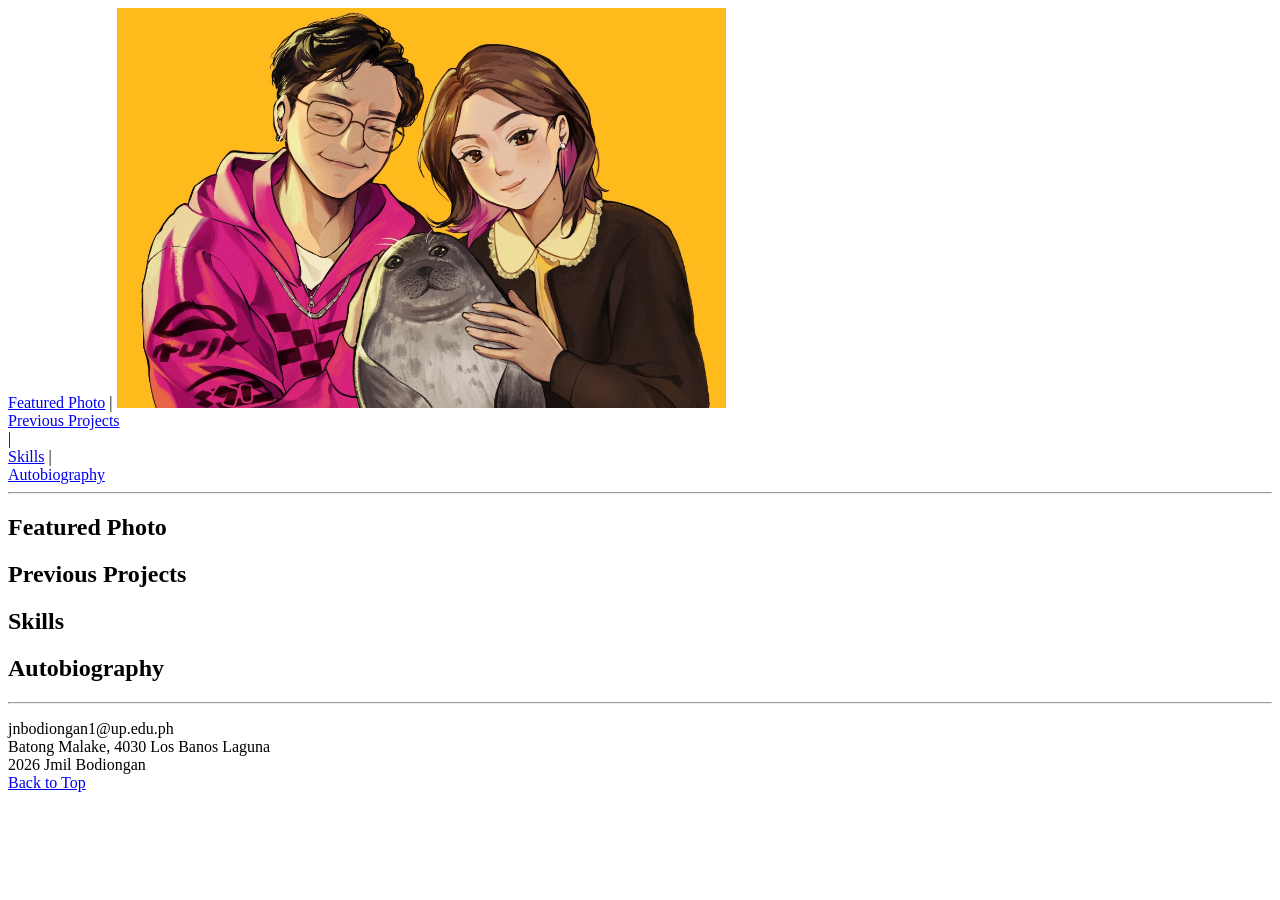
==== index.html @ 53131647 "background and feat photo" ====
<!DOCTYPE html>

<html>
  <head>
   <title> Web Portfolio </title>
   <link rel="stylesheet" type="text/css" href"portfolio.css" />
   
   </head>
   
   <body id="top">
    <nav>
    <div class="nav_bar" >
        <div class="flex-item" style="flex: 1">
            <a href="#feat-photo">Featured Photo</a> |
            <img src="feat_photo.png" alt"my girl and I with Jobert", width "300", height="400">
        </div>
        <div class="flex-item" style="flex: 1">
            <a href="#prev-projs">Previous Projects</a>
        </div> 
    |   <div class="flex-item" style="flex: 1">
            <a href="#skills">Skills</a> |
        </div>
        <div class="flex-item" style="flex: 1">
            <a href="#autobio">Autobiography</a>
        </div>
    </div>
    </nav>
    <hr>
    
    <div class="sections">
      <section id="feat-photo">
        <h2>Featured Photo</h2>
      </section>
      
      <section id="prev-projs">
        <h2>Previous Projects</h2>
      </section>
      
      <section id="skills">
        <h2>Skills</h2>
      </section>
      
      <section id="autobio">
        <h2>Autobiography</h2>
      </section>
      <hr>
    </div>
    
    <footer>
      <p>jnbodiongan1@up.edu.ph<br>
      Batong Malake, 4030 Los Banos Laguna<br>
      2026 Jmil Bodiongan<br>
      <a href=#top">Back to Top</a></p>
    </footer>
    
   <body>
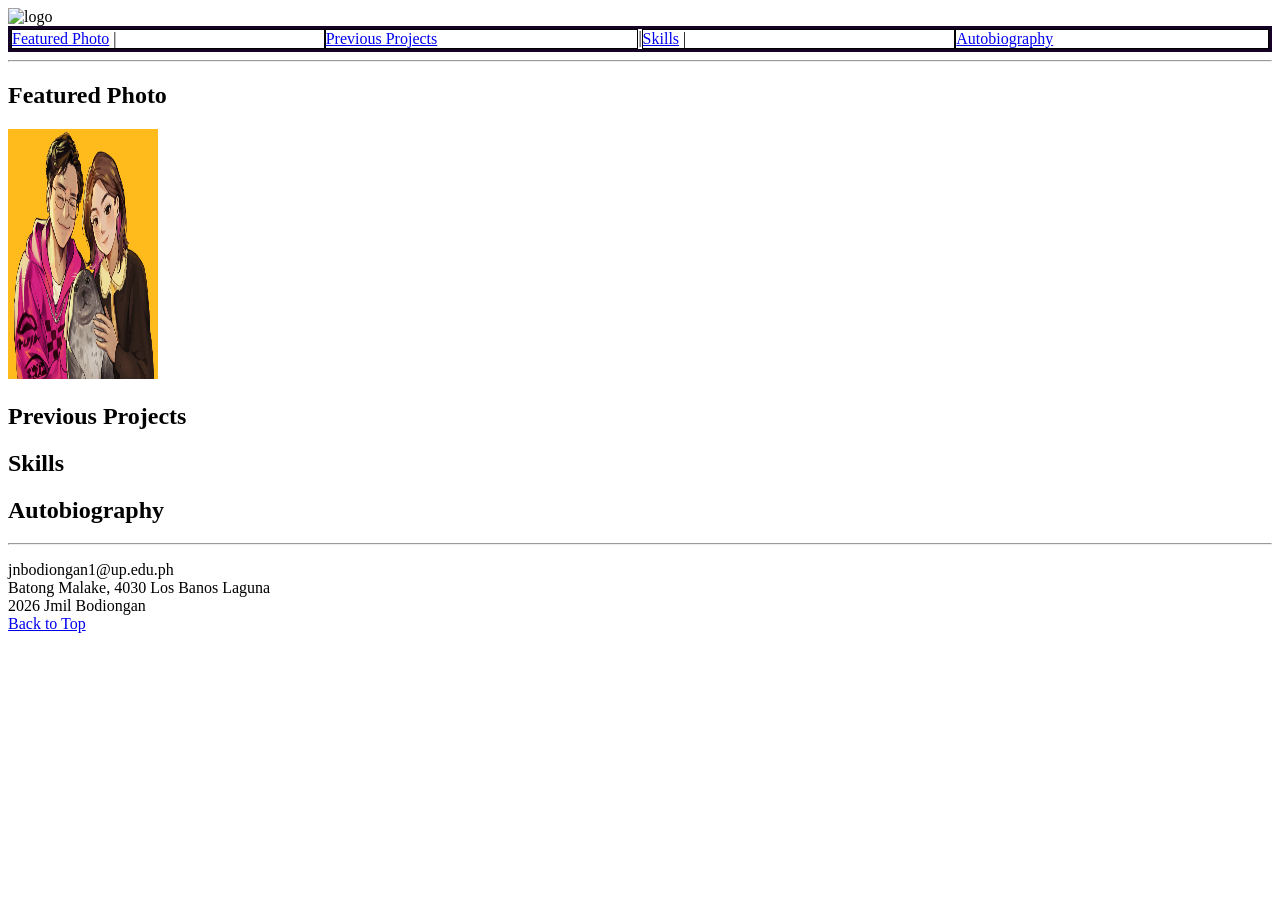
==== commit ed6a1d94: "fix 1" ====
--- a/index.html
+++ b/index.html
@@ -3,25 +3,27 @@
 <html>
   <head>
    <title> Web Portfolio </title>
-   <link rel="stylesheet" type="text/css" href"portfolio.css" />
+   <link rel="stylesheet" type="text/css" href="portfolio.css" />
    
    </head>
    
    <body id="top">
     <nav>
-    <div class="nav_bar" >
-        <div class="flex-item" style="flex: 1">
-            <a href="#feat-photo">Featured Photo</a> |
-            <img src="feat_photo.png" alt"my girl and I with Jobert", width "300", height="400">
-        </div>
-        <div class="flex-item" style="flex: 1">
-            <a href="#prev-projs">Previous Projects</a>
-        </div> 
-    |   <div class="flex-item" style="flex: 1">
-            <a href="#skills">Skills</a> |
-        </div>
-        <div class="flex-item" style="flex: 1">
-            <a href="#autobio">Autobiography</a>
+    <div class="nav_wrap" >
+        <img src=deltarune_logo.png" alt="logo" class="nav_logo">
+        <div class="nav_bar">
+          <div class="flex-item" style="flex: 1">
+              <a href="#feat-photo">Featured Photo</a> |
+          </div>
+          <div class="flex-item" style="flex: 1">
+              <a href="#prev-projs">Previous Projects</a>
+          </div> 
+      |   <div class="flex-item" style="flex: 1">
+              <a href="#skills">Skills</a> |
+          </div>
+          <div class="flex-item" style="flex: 1">
+              <a href="#autobio">Autobiography</a>
+          </div>
         </div>
     </div>
     </nav>
@@ -30,6 +32,7 @@
     <div class="sections">
       <section id="feat-photo">
         <h2>Featured Photo</h2>
+        <img src="feat_photo.png" alt="my girl and I with Jobert" width="150" height="250">
       </section>
       
       <section id="prev-projs">
@@ -50,7 +53,8 @@
       <p>jnbodiongan1@up.edu.ph<br>
       Batong Malake, 4030 Los Banos Laguna<br>
       2026 Jmil Bodiongan<br>
-      <a href=#top">Back to Top</a></p>
+      <a href="#top">Back to Top</a></p>
     </footer>
     
    <body>
+</html>
--- a/portfolio.css
+++ b/portfolio.css
@@ -0,0 +1,35 @@
+.flex-item {
+    border-style: solid;
+    border-width: 1px;
+    border-color: black;
+}
+
+.top {
+    background-color: black ;
+    background-image: url('titan_fountain.gif'), url('titan_fountain.gif');
+    background-position: left center, right center;
+    background-repeat: no-repeat, no-repeat;
+    background-attachment: fixed, fixed;
+
+}
+
+.nav_bar {
+    display: flex;
+    flex-direction: row;
+    border-style: solid;
+    border-width: 3px;
+    border-color: #140126;
+    flex-direction: row;
+}
+
+.sections-div {
+    text-align: center;
+}
+
+.flex-container {
+    display: flex;
+    border-style: solid;
+    border-width: 3px;
+    border-color: #140126;
+    flex-direction: row;
+}
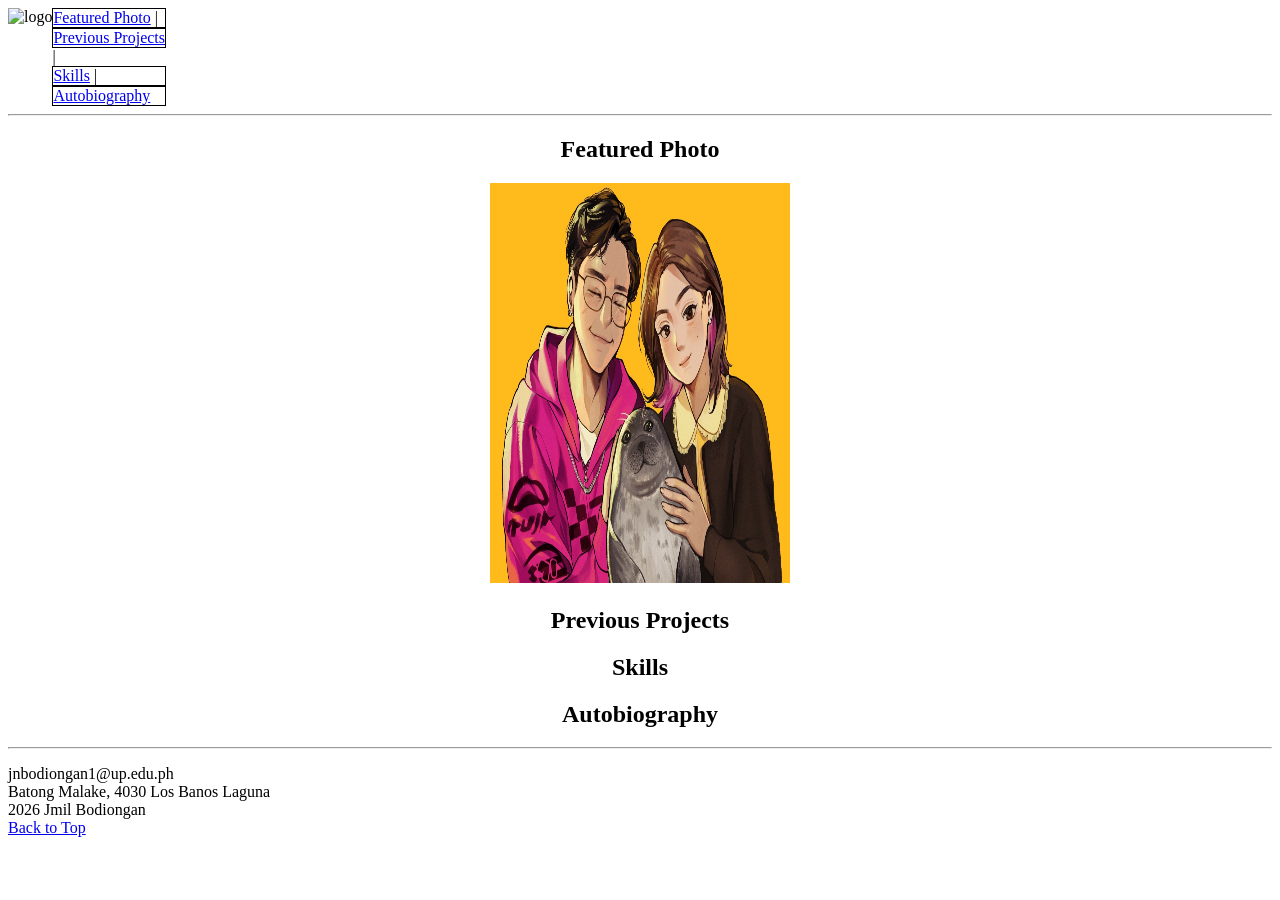
==== commit b569e30c: "css fix 1" ====
--- a/index.html
+++ b/index.html
@@ -32,7 +32,7 @@
     <div class="sections">
       <section id="feat-photo">
         <h2>Featured Photo</h2>
-        <img src="feat_photo.png" alt="my girl and I with Jobert" width="150" height="250">
+        <img src="feat_photo.png" alt="my girl and I with Jobert" width="300" height="400">
       </section>
       
       <section id="prev-projs">
--- a/portfolio.css
+++ b/portfolio.css
@@ -13,16 +13,12 @@
 
 }
 
-.nav_bar {
+.nav_wrap {
     display: flex;
-    flex-direction: row;
-    border-style: solid;
-    border-width: 3px;
-    border-color: #140126;
     flex-direction: row;
 }
 
-.sections-div {
+.sections {
     text-align: center;
 }
 
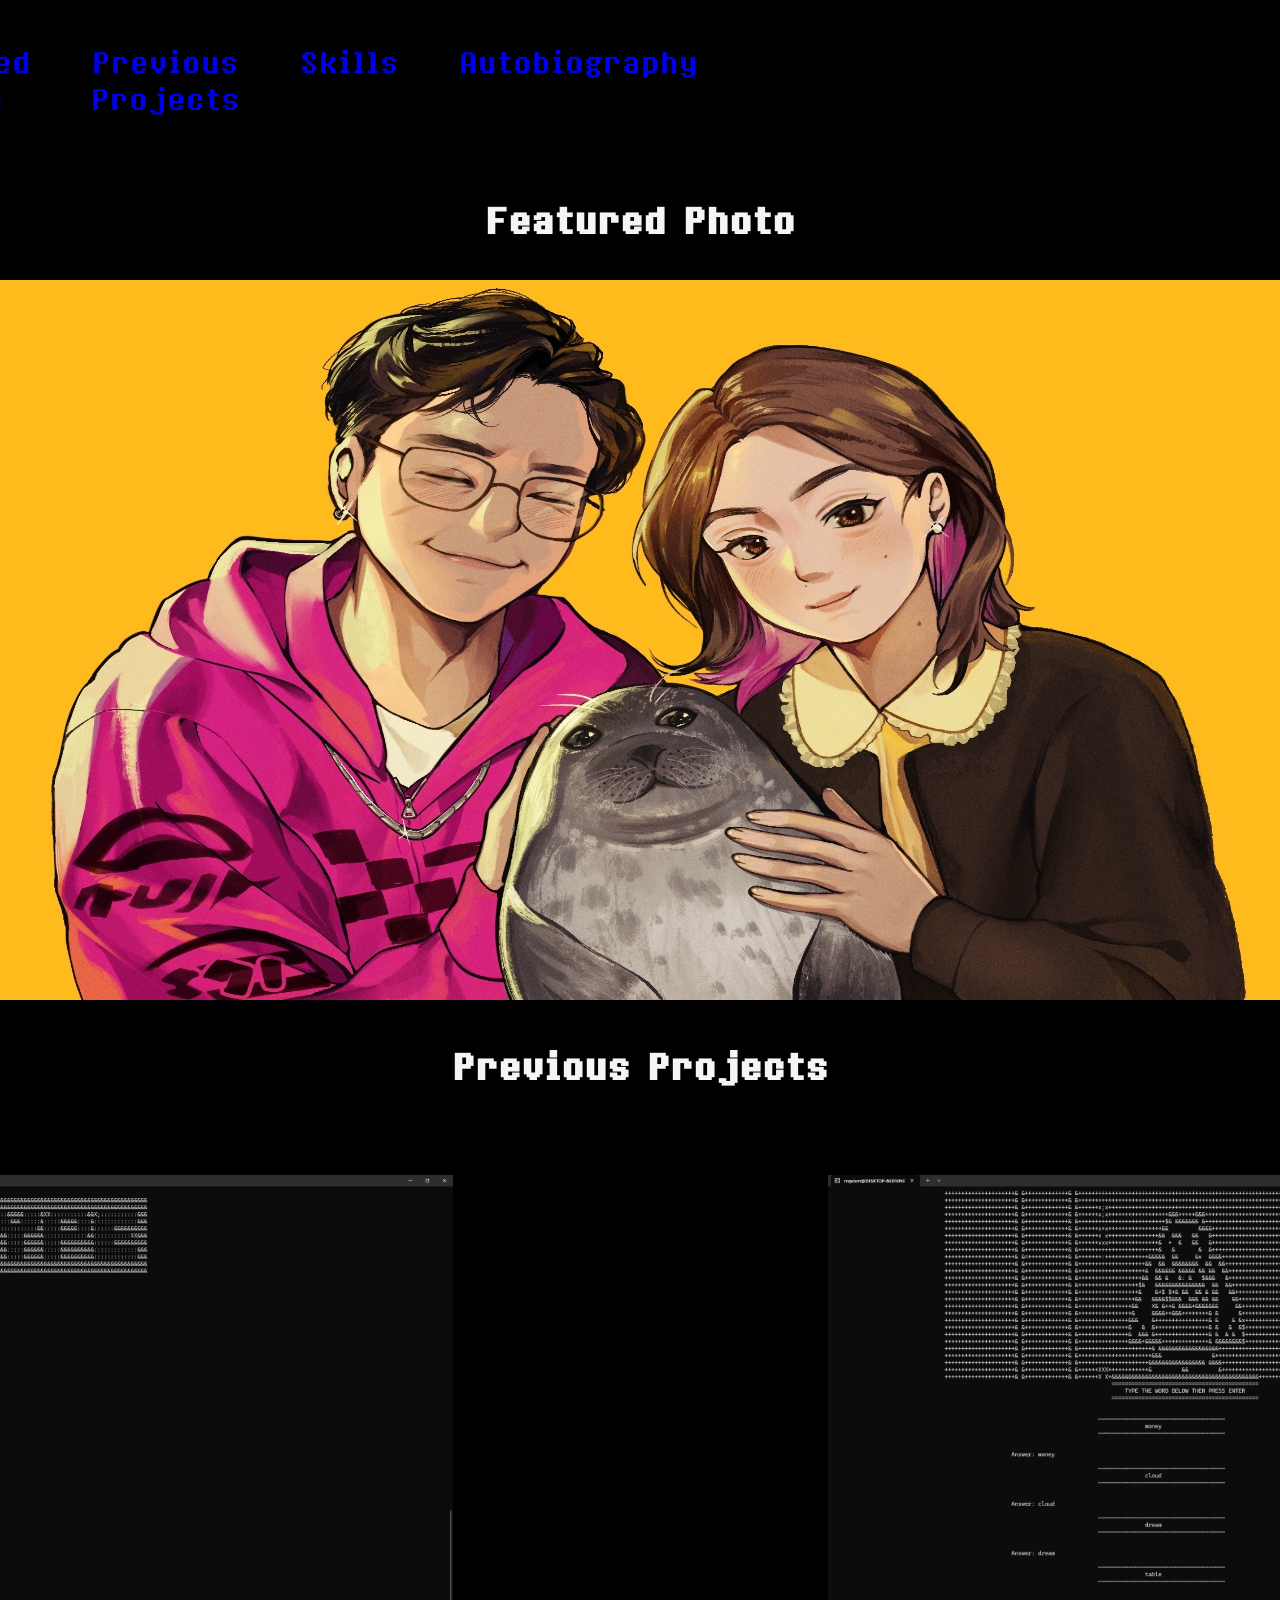
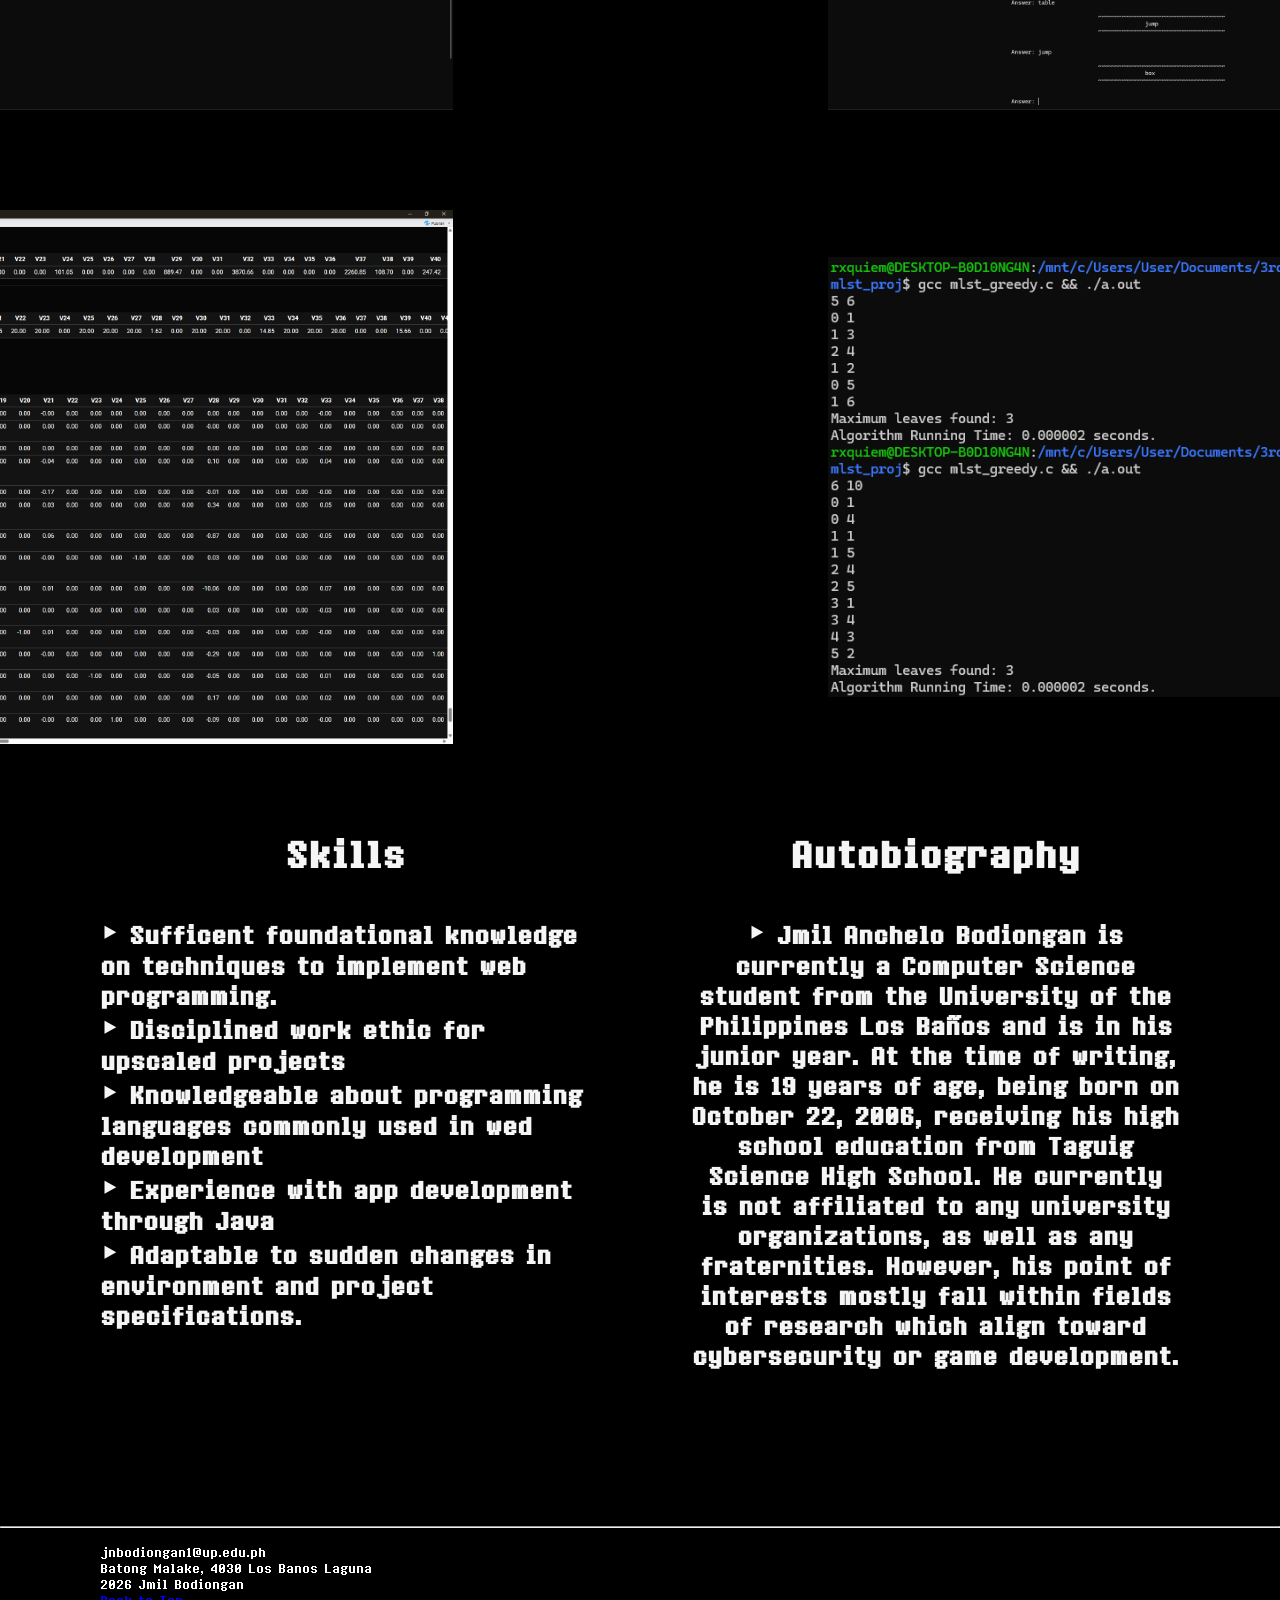
==== commit 857cfeed: "complete build" ====
--- a/index.html
+++ b/index.html
@@ -10,16 +10,16 @@
    <body id="top">
     <nav>
     <div class="nav_wrap" >
-        <img src=deltarune_logo.png" alt="logo" class="nav_logo">
-        <div class="nav_bar">
+        <img id="logo" src="deltarune_logo.png" alt="logo" class="nav_logo" width="100" height="100">
+        <div class="nav_bar" style="flex: 1">
           <div class="flex-item" style="flex: 1">
-              <a href="#feat-photo">Featured Photo</a> |
+              <a href="#feat-photo" alt="Jobmart">Featured Photo</a> 
           </div>
           <div class="flex-item" style="flex: 1">
               <a href="#prev-projs">Previous Projects</a>
           </div> 
-      |   <div class="flex-item" style="flex: 1">
-              <a href="#skills">Skills</a> |
+          <div class="flex-item" style="flex: 1">
+              <a href="#skills">Skills</a> 
           </div>
           <div class="flex-item" style="flex: 1">
               <a href="#autobio">Autobiography</a>
@@ -27,24 +27,43 @@
         </div>
     </div>
     </nav>
-    <hr>
     
     <div class="sections">
       <section id="feat-photo">
         <h2>Featured Photo</h2>
-        <img src="feat_photo.png" alt="my girl and I with Jobert" width="300" height="400">
+        <img src="feat_photo.png" width="1280" height="720">
       </section>
       
       <section id="prev-projs">
         <h2>Previous Projects</h2>
+        <div class="projects-combo1">
+          <img id="proj1" src="typing_game1.png" alt="proj1">
+          <img id="proj2" src="typing_game2.png" alt="proj2">
+        </div>
+        <div class="projects-combo2">
+          <img id="proj3" src="simplex.png" alt="proj3">
+          <img id="proj4" src="mlst.png" alt="proj4">
+        </div>
       </section>
       
-      <section id="skills">
-        <h2>Skills</h2>
-      </section>
-      
-      <section id="autobio">
-        <h2>Autobiography</h2>
+      <section class="section-combo">
+        <section id="skills" style="flex: 1">
+          <h2 id="skill_title">Skills</h2>
+          <h4>
+          ‣ Sufficent foundational knowledge on techniques to implement web programming. <br> 
+          ‣ Disciplined work ethic for upscaled projects <br> 
+          ‣ Knowledgeable about programming languages commonly used in wed development <br> 
+          ‣ Experience with app development through Java <br>
+          ‣ Adaptable to sudden changes in environment and project specifications. 
+          </h4>
+        </section>
+        
+        <section id="autobio" style="flex: 1">
+          <h2>Autobiography</h2>
+          <h4>
+          ‣ Jmil Anchelo Bodiongan is currently a Computer Science student from the University of the Philippines Los Baños and is in his junior year. At the time of writing, he is 19 years of age, being born on October 22, 2006, receiving his high school education from Taguig Science High School. He currently is not affiliated to any university organizations, as well as any fraternities. However, his point of interests mostly fall within fields of research which align toward cybersecurity or game development.
+          </h4>
+        </section>
       </section>
       <hr>
     </div>
@@ -53,7 +72,7 @@
       <p>jnbodiongan1@up.edu.ph<br>
       Batong Malake, 4030 Los Banos Laguna<br>
       2026 Jmil Bodiongan<br>
-      <a href="#top">Back to Top</a></p>
+      <a id="btt" href="#top">Back to Top</a></p>
     </footer>
     
    <body>
--- a/portfolio.css
+++ b/portfolio.css
@@ -1,31 +1,130 @@
-.flex-item {
-    border-style: solid;
-    border-width: 1px;
-    border-color: black;
-}
-
-.top {
+body {
     background-color: black ;
-    background-image: url('titan_fountain.gif'), url('titan_fountain.gif');
-    background-position: left center, right center;
+    background-image: url('background.webp');
+    background-size: 100%;
+    background-position: center top;
     background-repeat: no-repeat, no-repeat;
     background-attachment: fixed, fixed;
+    color: white;
+    margin: 0;
+    font-family: 'deltafont';
 
 }
 
+@font-face{
+    font-family: 'deltafont';
+    src: url('8bitoperator.otf') format('opentype');
+}
+
+#btt:visited {
+    color: blueviolet;
+}
+
+a {
+    text-decoration: none;
+}
+
+a:hover {
+    color: white;
+}
+
+#logo {
+    padding-left: 200px;
+}
+
 .nav_wrap {
+    background-color: black;
     display: flex;
     flex-direction: row;
+    align-items: center;
+    justify-content: center;
+    gap: 100px;
+    padding-right: 1100px;
+    padding-top: 30px;
+    padding-bottom: 30px;
+    font-size: 37px;
+    color: white;
+}
+
+.nav_bar {
+    text-align: center;
+    display: flex;
+    flex-direction: row;
+    gap: 60px;
+    font-family: 'deltafont';
 }
 
 .sections {
     text-align: center;
+    font-size: 30px;
+    color: whitesmoke;
 }
 
-.flex-container {
+.section-combo {
     display: flex;
-    border-style: solid;
-    border-width: 3px;
-    border-color: #140126;
     flex-direction: row;
+    align-items: flex-start;
+    justify-content: space-between;
+    gap: 100px;
+    padding: 50px 100px 100px 100px;
 }
+
+.projects-combo1 {
+    display: flex;
+    flex-direction: row;
+    justify-content: center;
+    align-items: center;
+    gap: 375px;
+    padding-top: 50px;
+    padding-bottom: 100px;
+}
+
+.projects-combo2 {
+    display: flex;
+    flex-direction: row;
+    justify-content: center;
+    align-items: center;
+    gap: 375px;
+}
+
+
+#auto_title {
+    text-align: center;
+}
+
+#auto {
+    text-align: left;
+}
+
+#skill_title {
+    text-align: center;
+}
+
+#skills {
+    text-align: left;
+    margin-right: auto;
+}
+
+#proj1 {
+    width: 950px;
+    height: auto;
+}
+
+#proj2 {
+    width: 950px;
+    height: auto;
+}
+
+#proj3 {
+    width: 950px;
+    height: auto;
+}
+
+#proj4 {
+    width: 950px;
+    height: auto;
+}
+
+footer {
+    padding-left: 100px;
+}
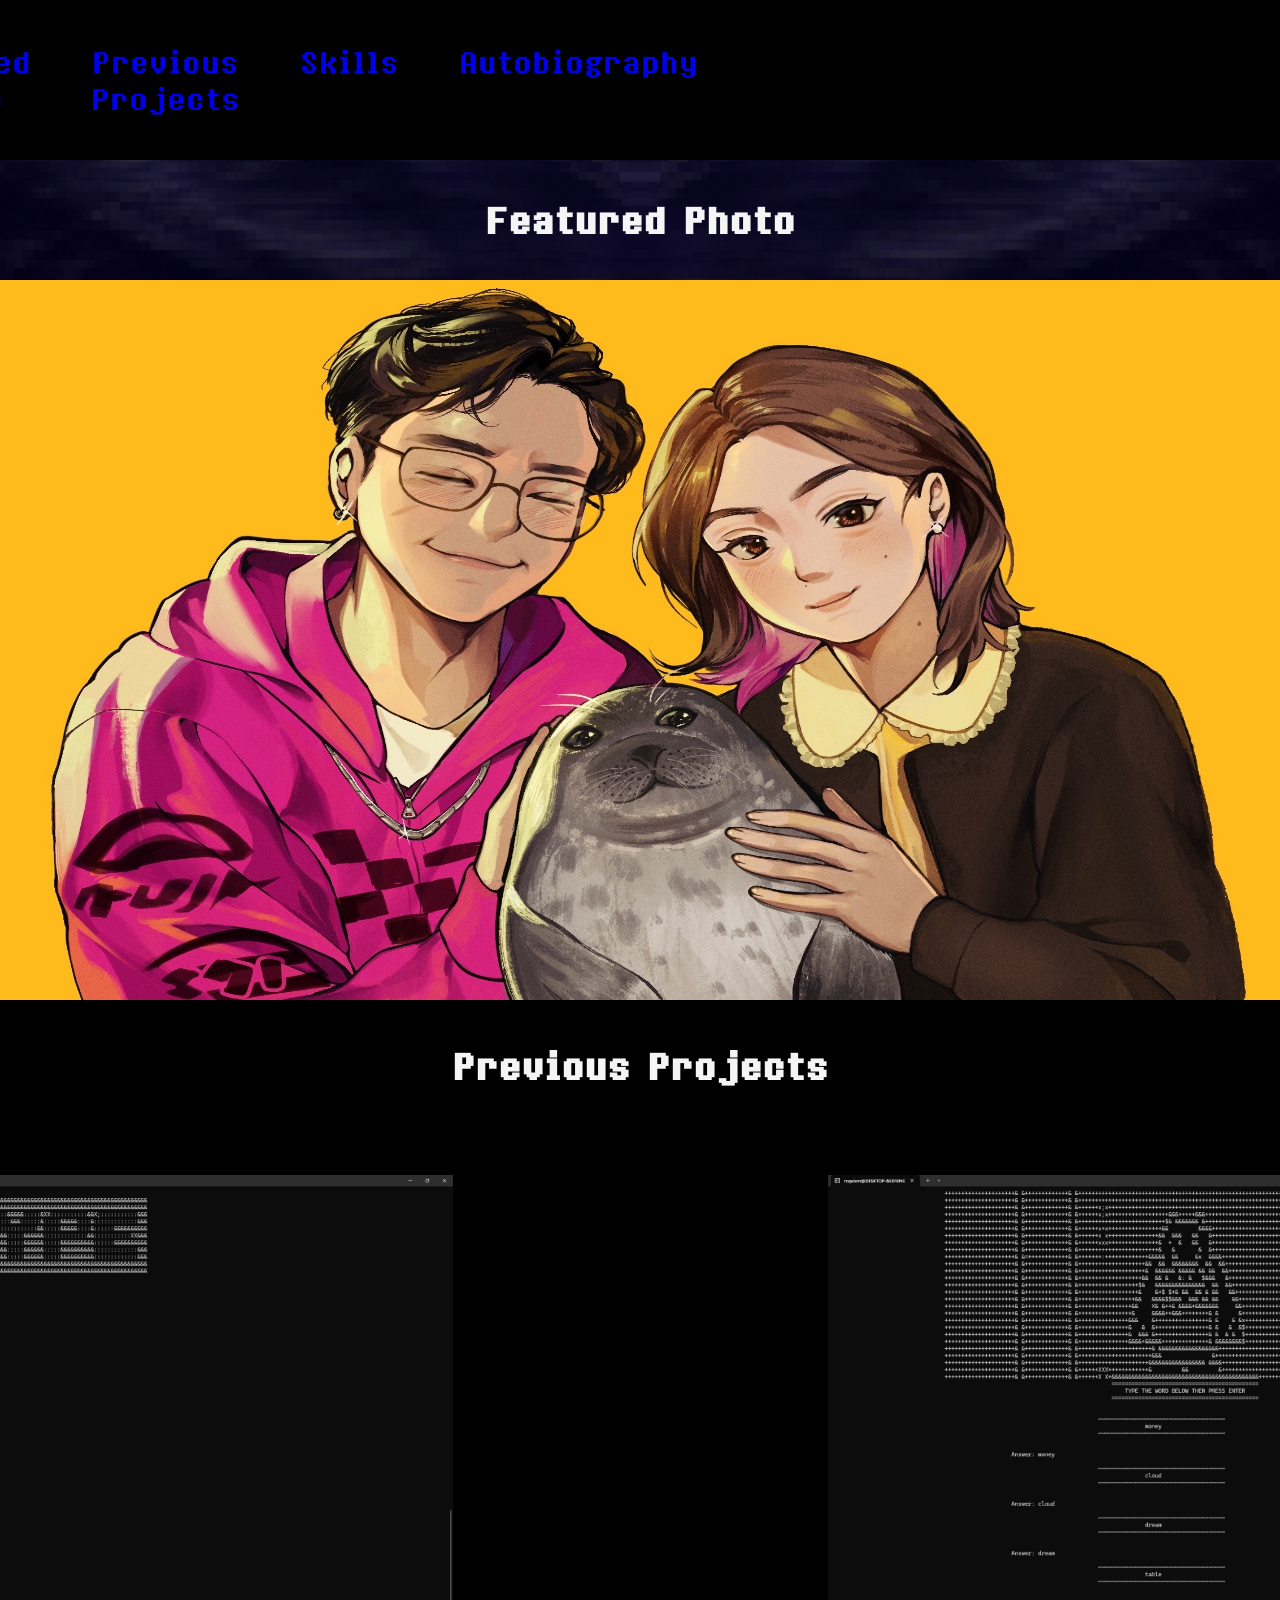
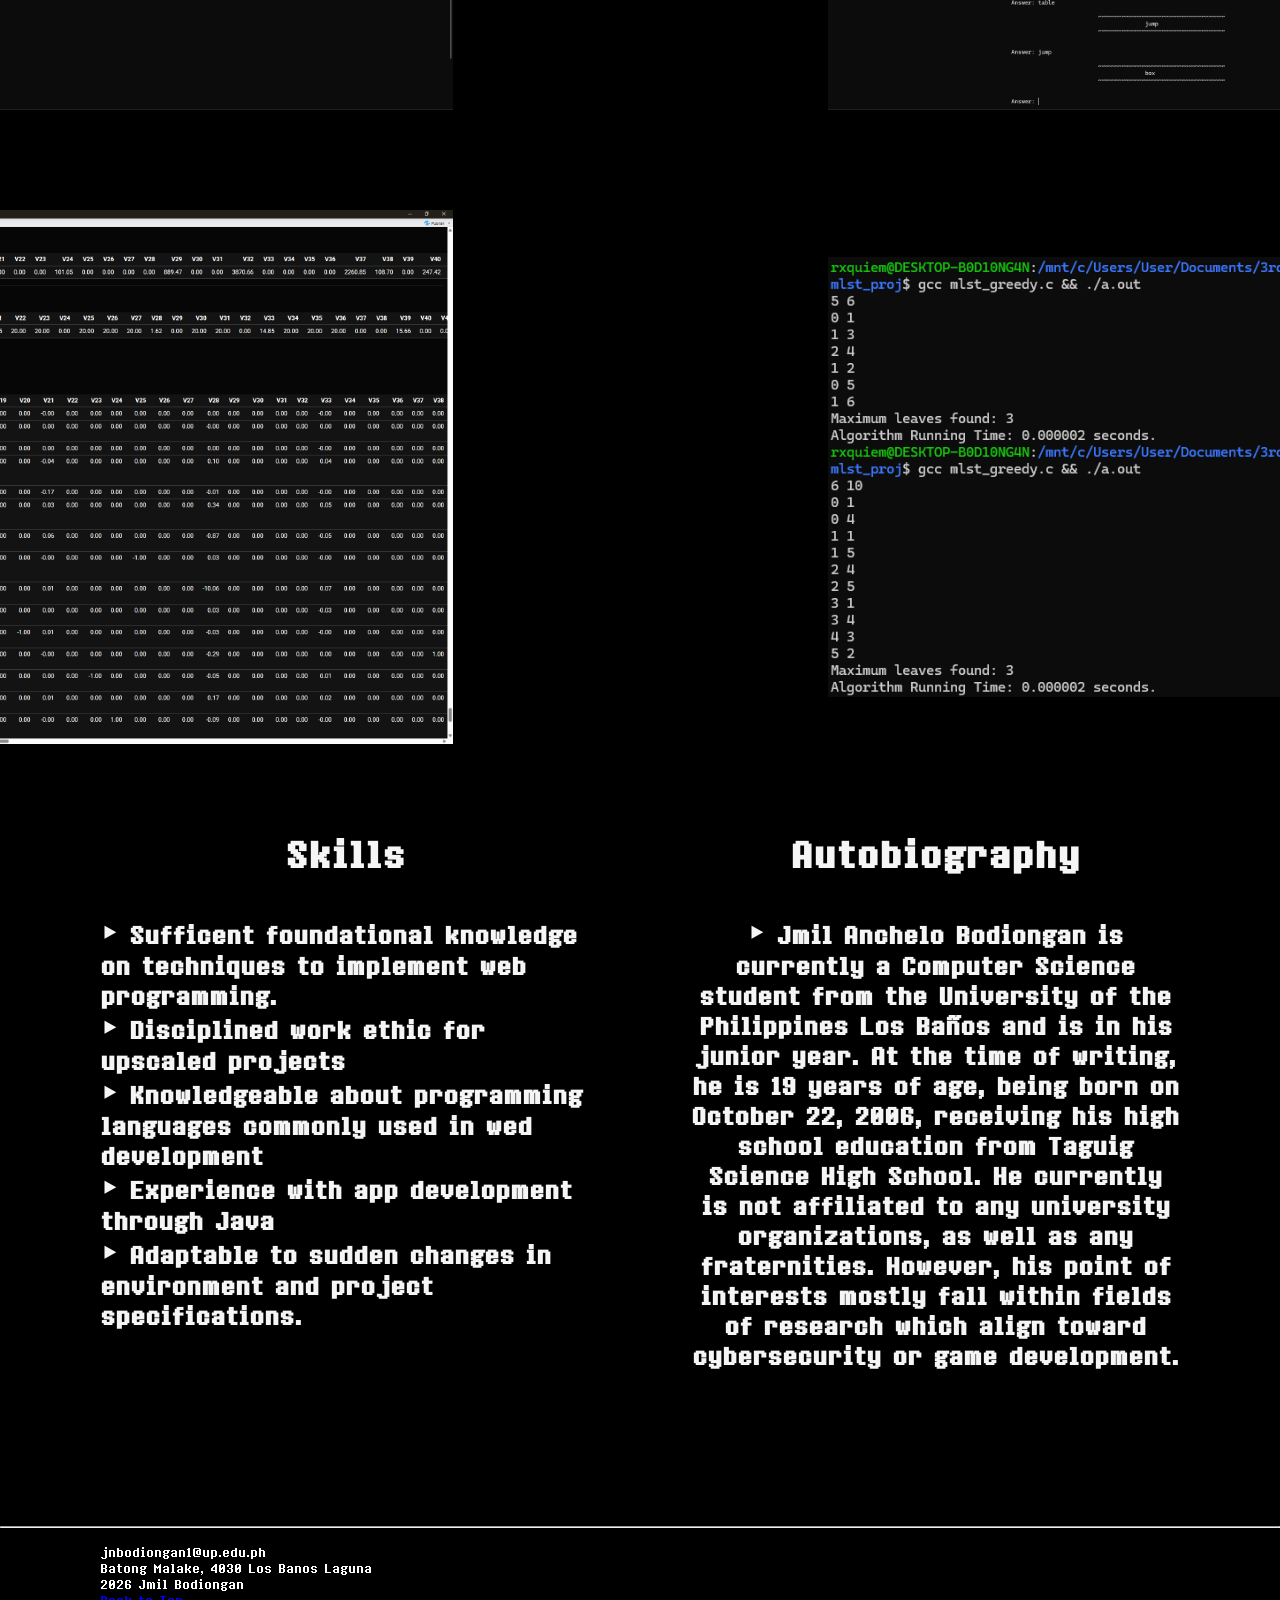
==== commit 76ad947f: "Add files via upload" ====
--- a/index.html
+++ b/index.html
@@ -7,7 +7,7 @@
    
    </head>
    
-   <body id="top">
+   <body id="top" src="background.webp">
     <nav>
     <div class="nav_wrap" >
         <img id="logo" src="deltarune_logo.png" alt="logo" class="nav_logo" width="100" height="100">
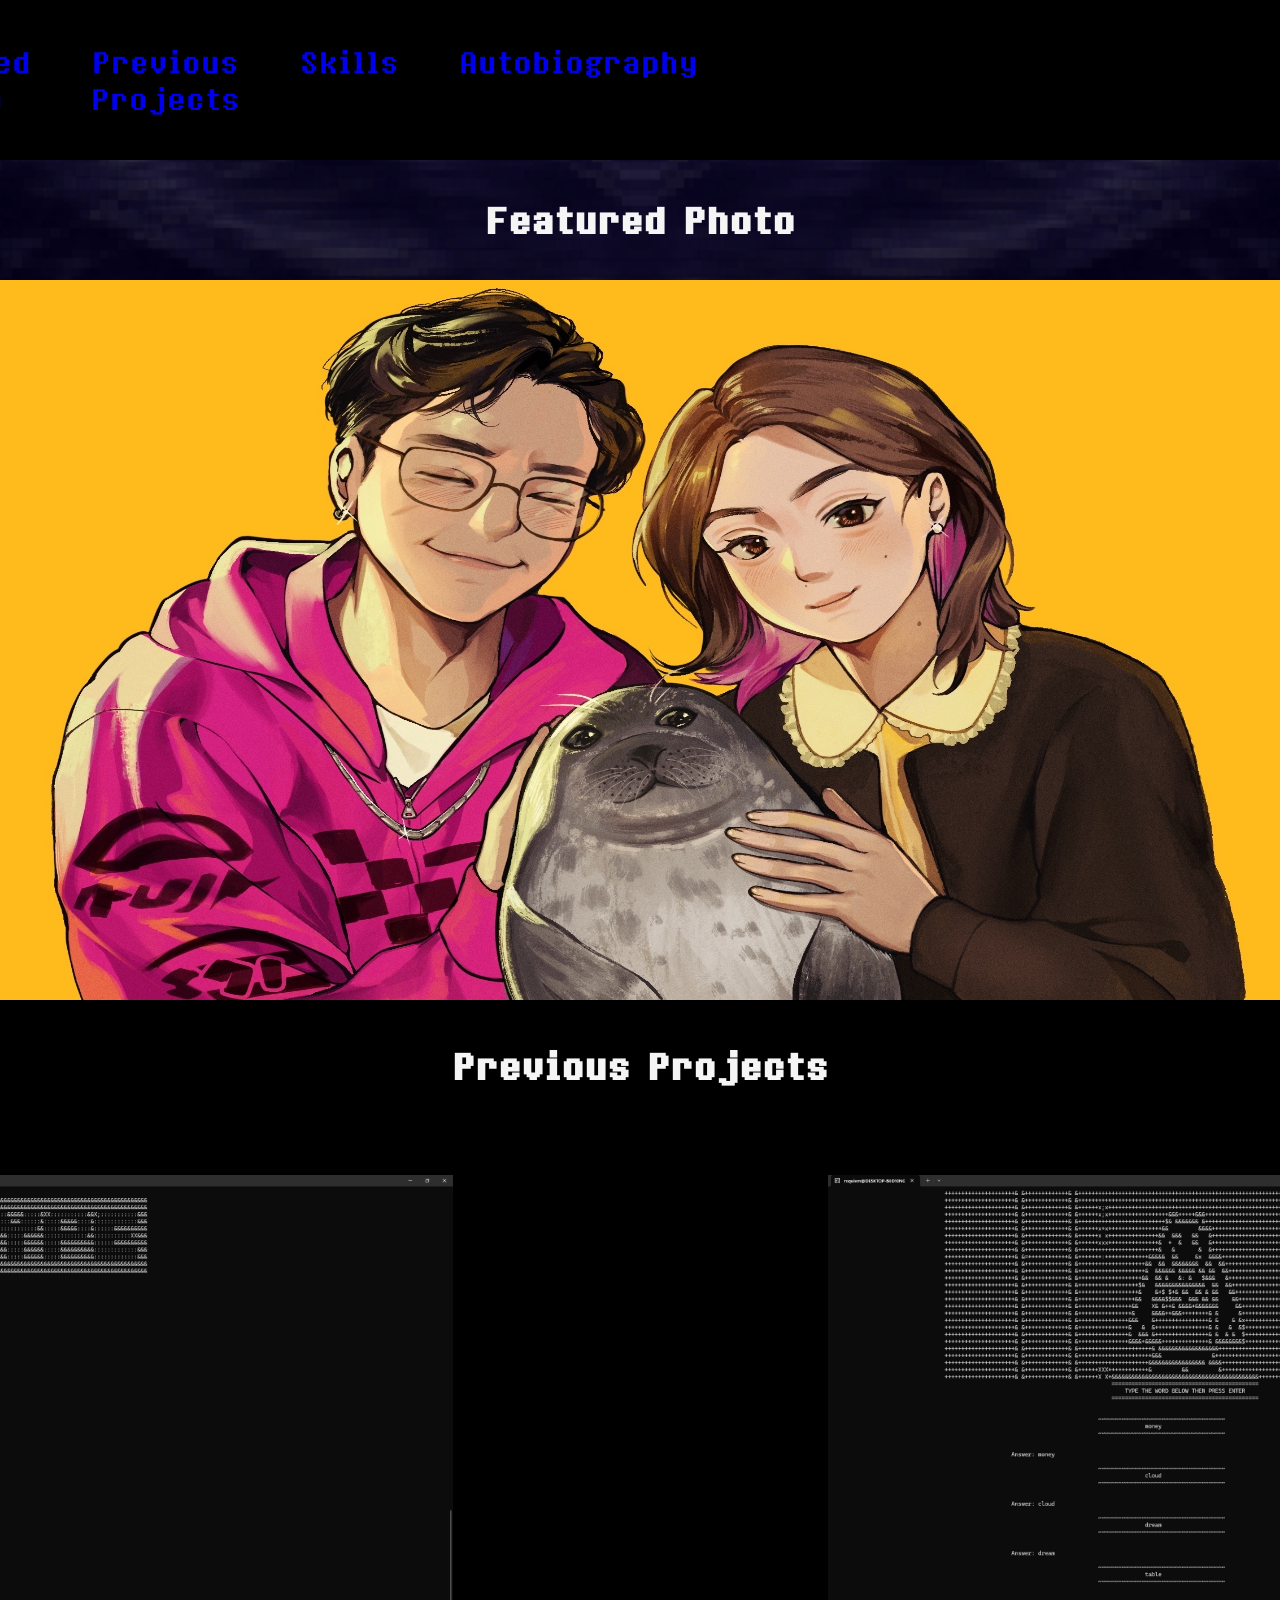
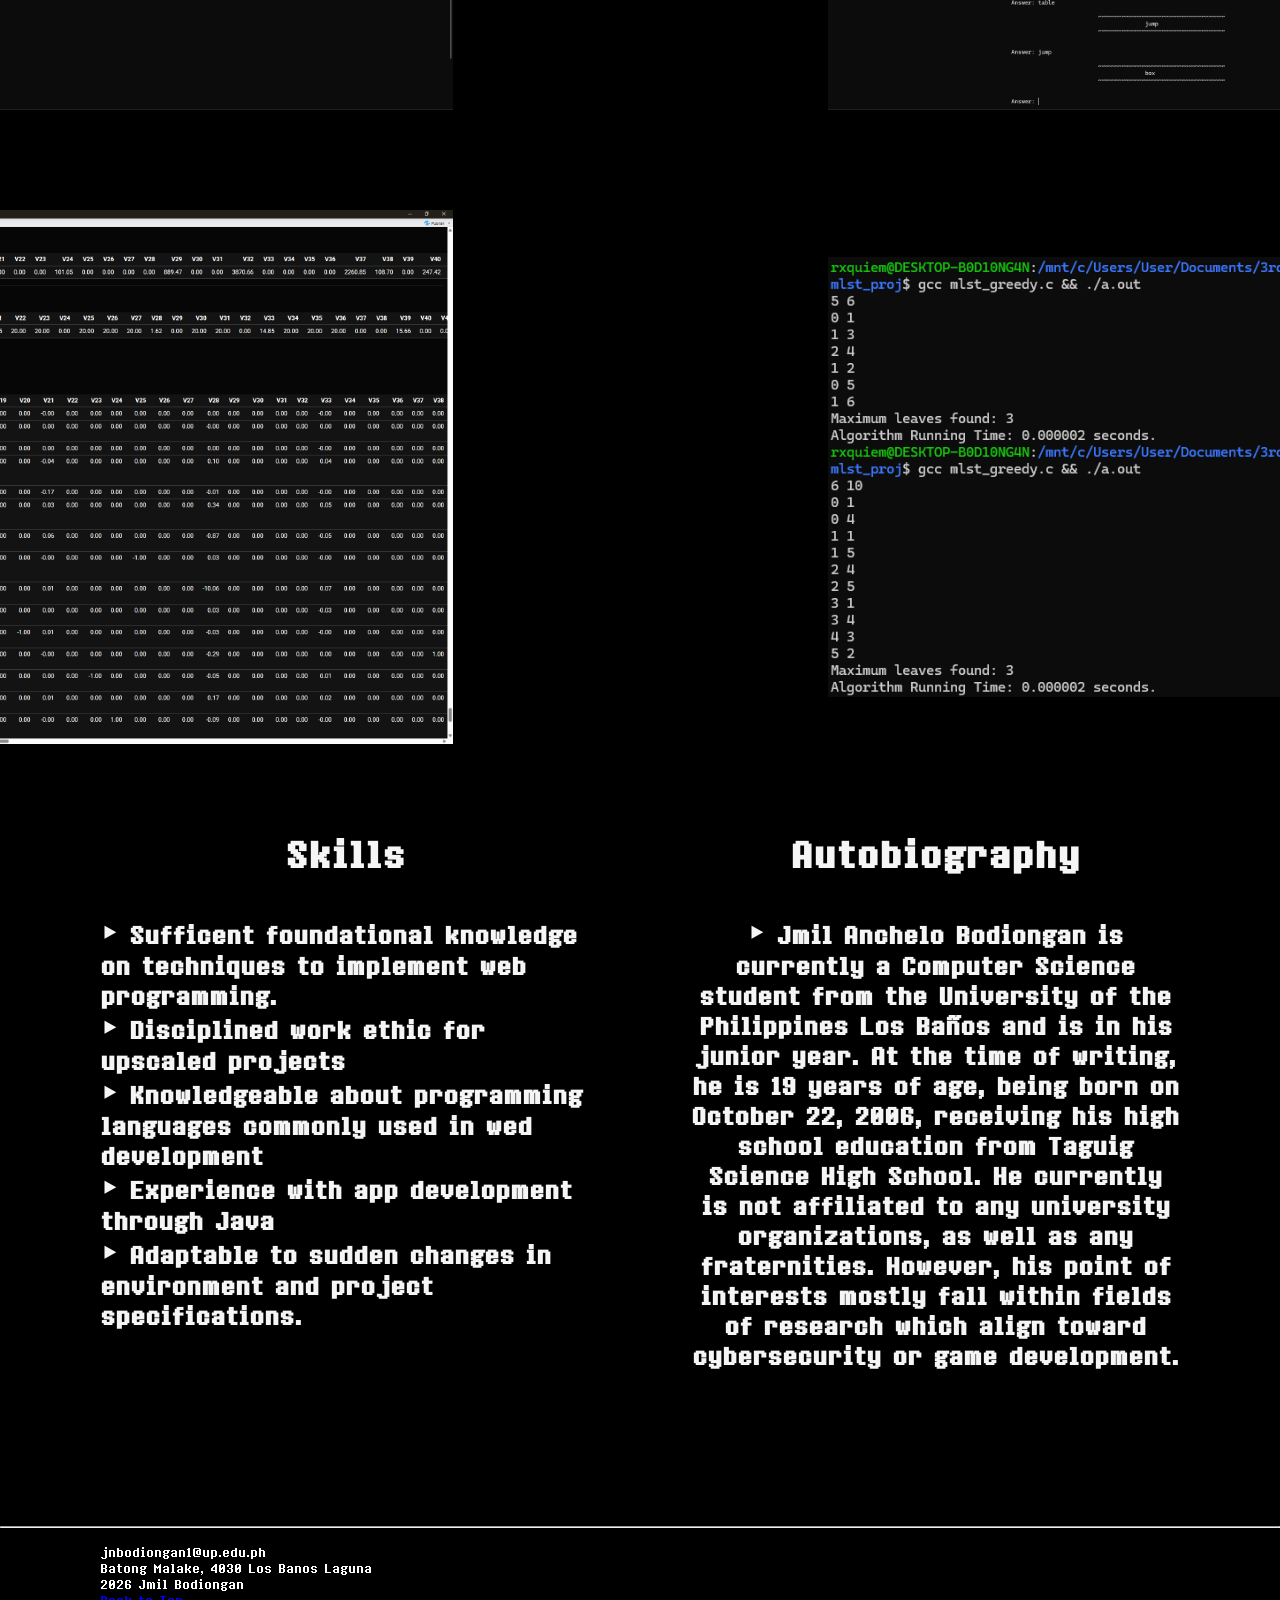
==== commit bf10be8a: "Add files via upload" ====
--- a/index.html
+++ b/index.html
@@ -7,7 +7,7 @@
    
    </head>
    
-   <body id="top" src="background.webp">
+   <body id="top">
     <nav>
     <div class="nav_wrap" >
         <img id="logo" src="deltarune_logo.png" alt="logo" class="nav_logo" width="100" height="100">
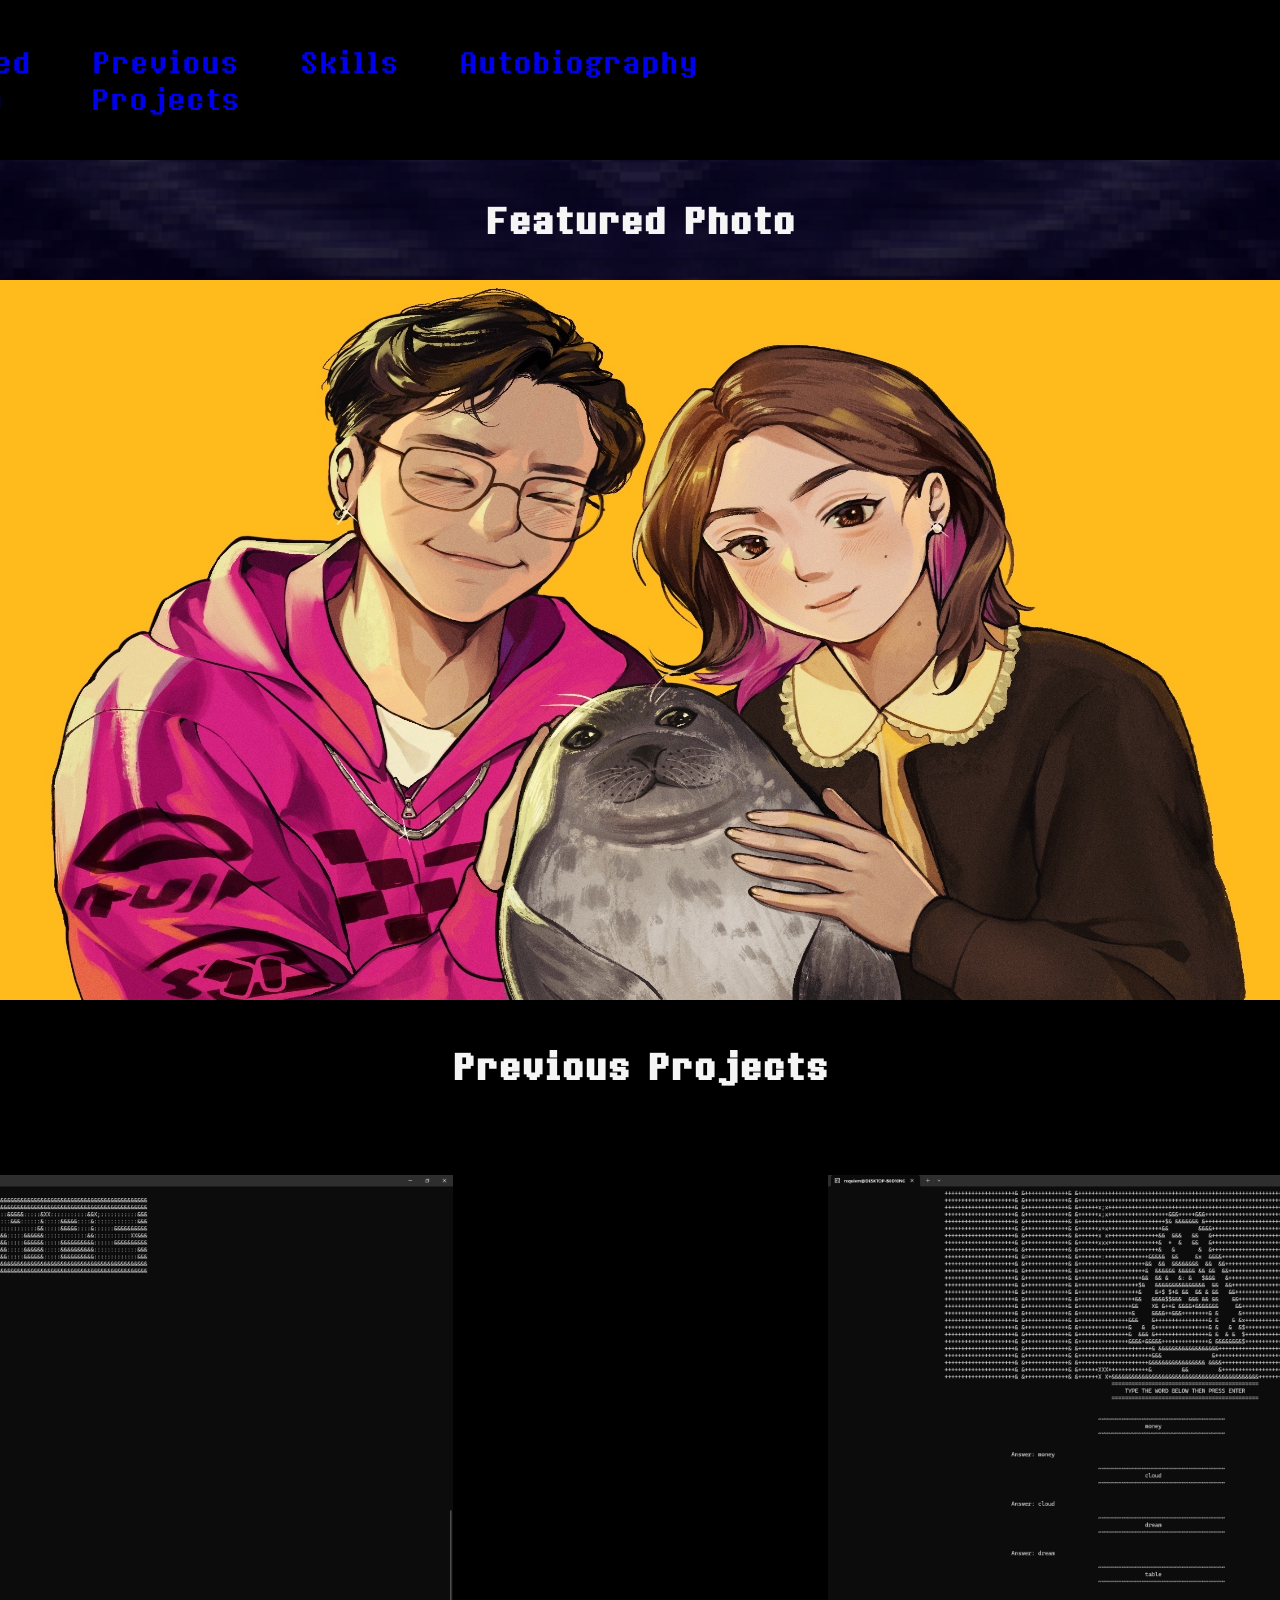
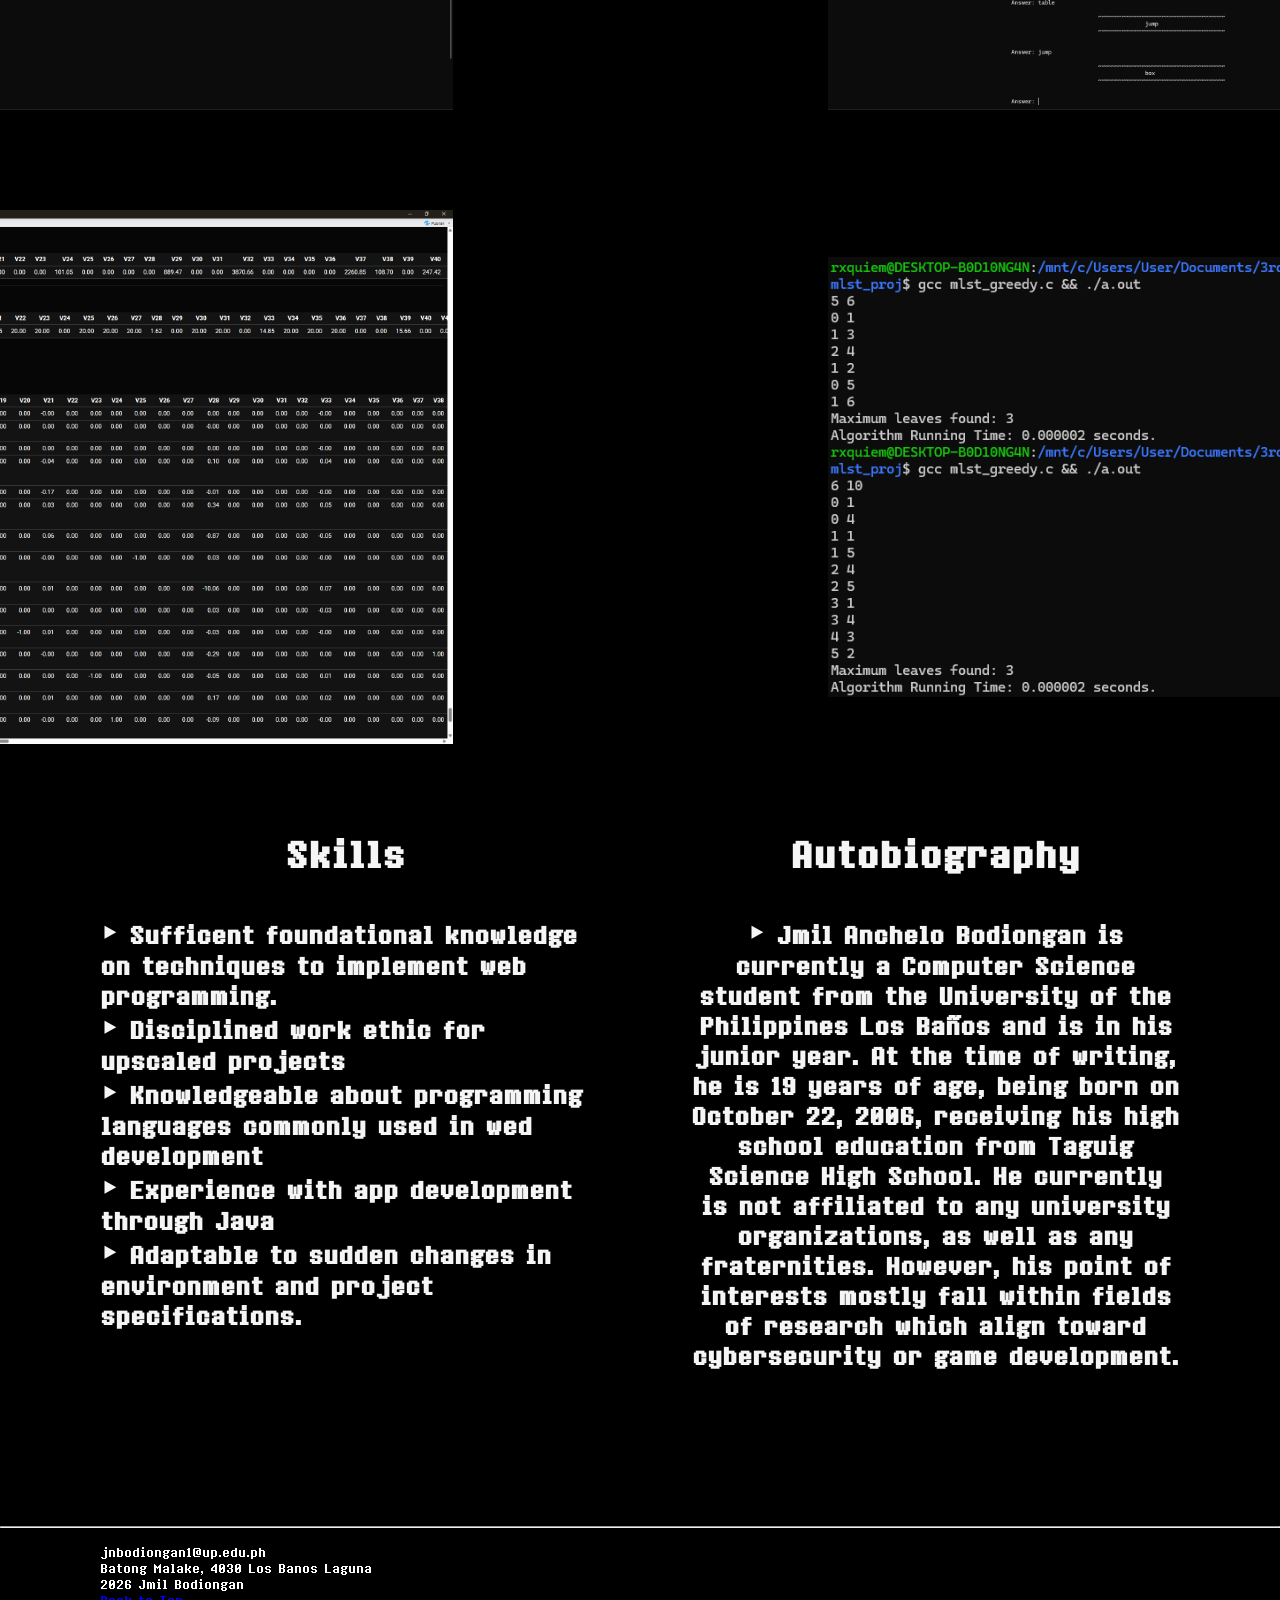
==== commit de2b04b5: "Add files via upload" ====
--- a/index.html
+++ b/index.html
@@ -75,5 +75,5 @@
       <a id="btt" href="#top">Back to Top</a></p>
     </footer>
     
-   <body>
+   </body>
 </html>
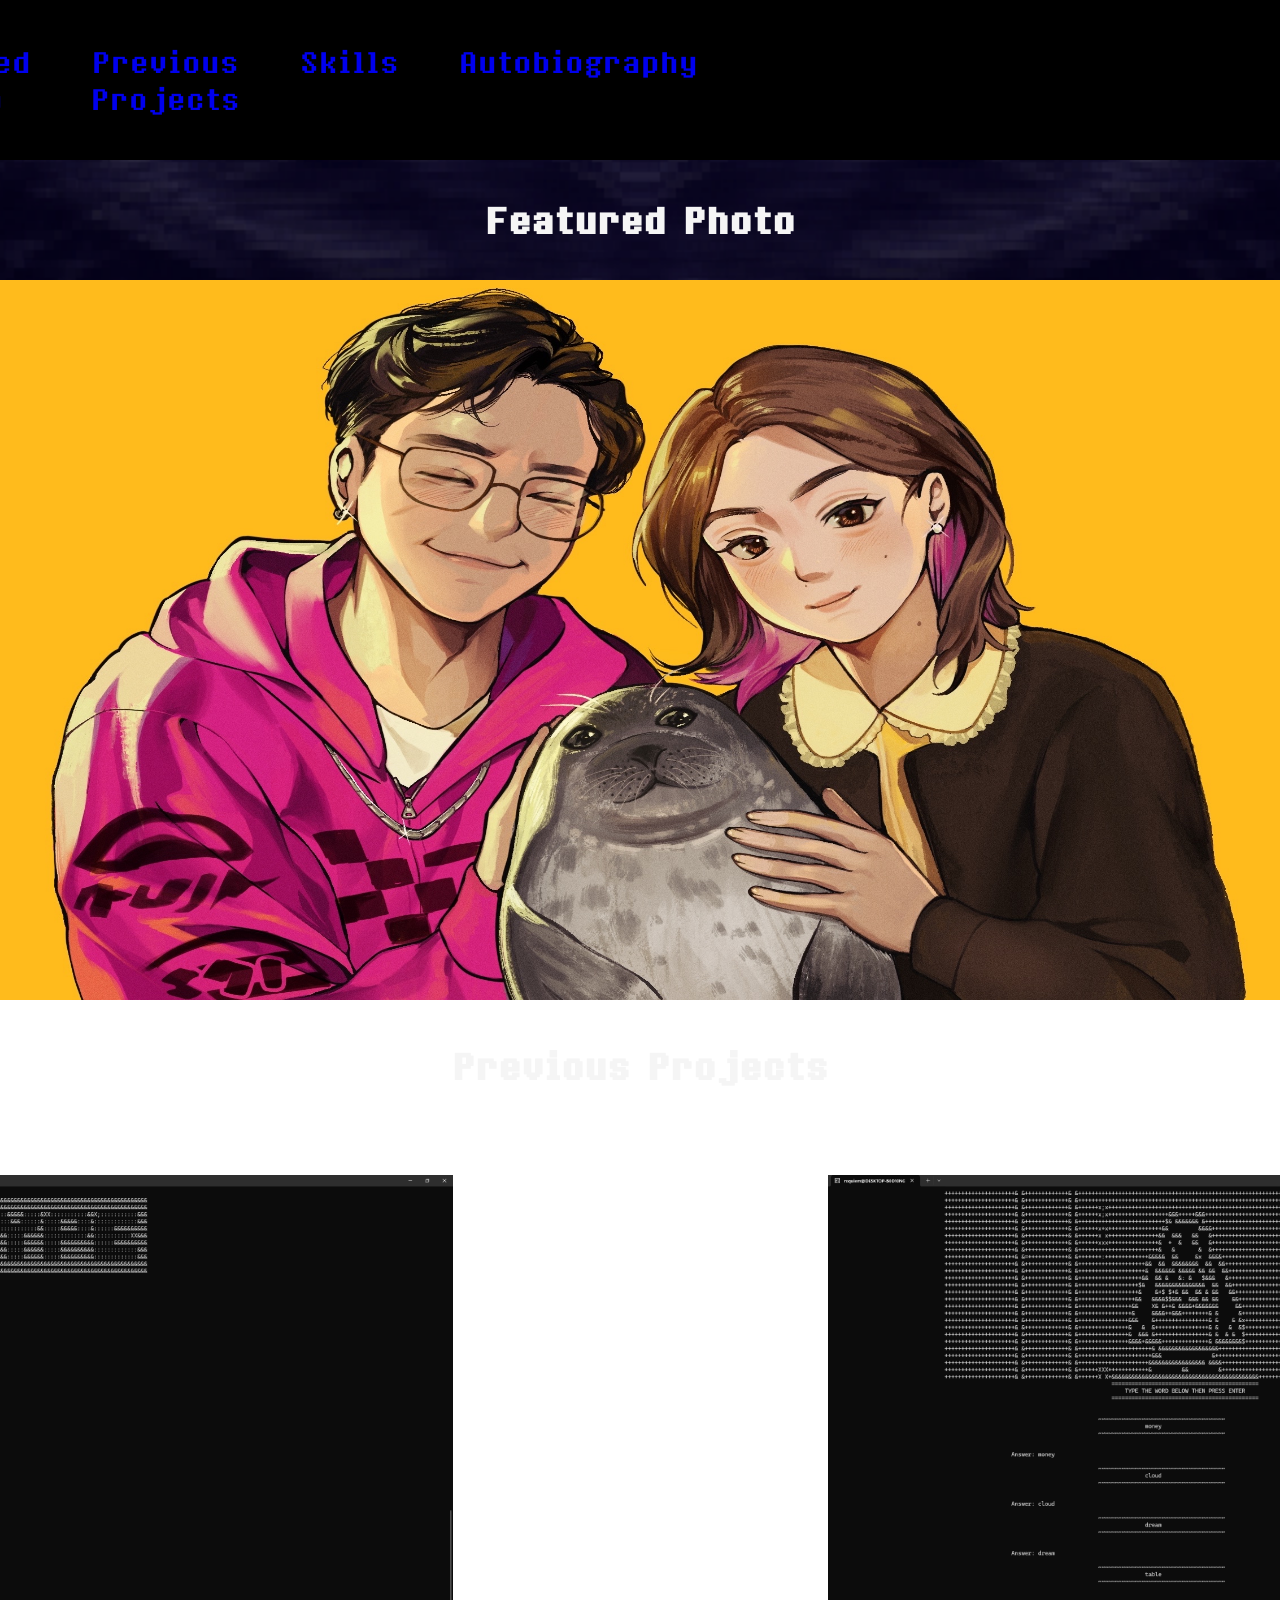
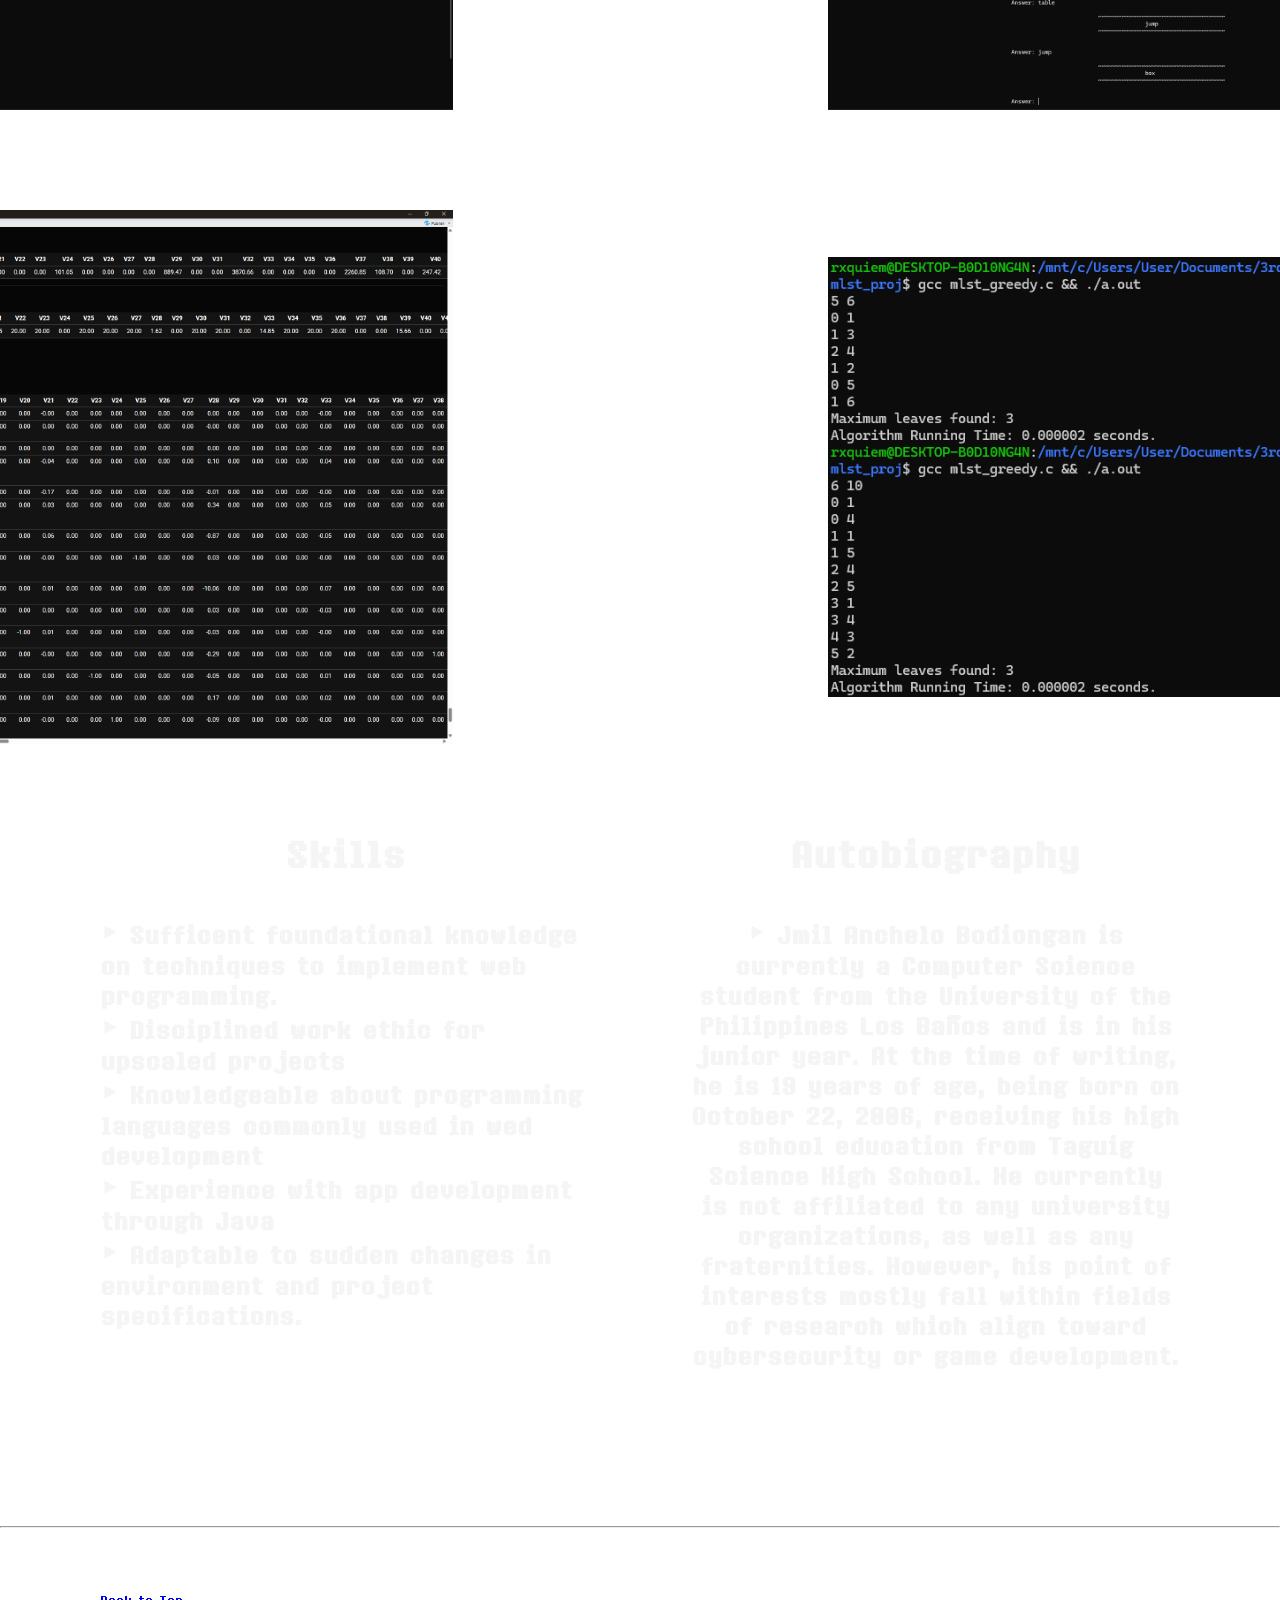
==== commit dddf8582: "foldered media" ====
--- a/index.html
+++ b/index.html
@@ -10,7 +10,7 @@
    <body id="top">
     <nav>
     <div class="nav_wrap" >
-        <img id="logo" src="deltarune_logo.png" alt="logo" class="nav_logo" width="100" height="100">
+        <img id="logo" src="media/deltarune_logo.png" alt="logo" class="nav_logo" width="100" height="100">
         <div class="nav_bar" style="flex: 1">
           <div class="flex-item" style="flex: 1">
               <a href="#feat-photo" alt="Jobmart">Featured Photo</a> 
@@ -31,18 +31,18 @@
     <div class="sections">
       <section id="feat-photo">
         <h2>Featured Photo</h2>
-        <img src="feat_photo.png" width="1280" height="720">
+        <img src="media/feat_photo.png" width="1280" height="720">
       </section>
       
       <section id="prev-projs">
         <h2>Previous Projects</h2>
         <div class="projects-combo1">
-          <img id="proj1" src="typing_game1.png" alt="proj1">
-          <img id="proj2" src="typing_game2.png" alt="proj2">
+          <img id="proj1" src="media/typing_game1.png" alt="proj1">
+          <img id="proj2" src="media/typing_game2.png" alt="proj2">
         </div>
         <div class="projects-combo2">
-          <img id="proj3" src="simplex.png" alt="proj3">
-          <img id="proj4" src="mlst.png" alt="proj4">
+          <img id="proj3" src="media/simplex.png" alt="proj3">
+          <img id="proj4" src="media/mlst.png" alt="proj4">
         </div>
       </section>
       
--- a/portfolio.css
+++ b/portfolio.css
@@ -1,10 +1,9 @@
 body {
-    background-color: black ;
-    background-image: url('background.webp');
+    background-image: url("media/background.webp");
     background-size: 100%;
     background-position: center top;
-    background-repeat: no-repeat, no-repeat;
-    background-attachment: fixed, fixed;
+    background-repeat: no-repeat;
+    background-attachment: fixed;
     color: white;
     margin: 0;
     font-family: 'deltafont';
